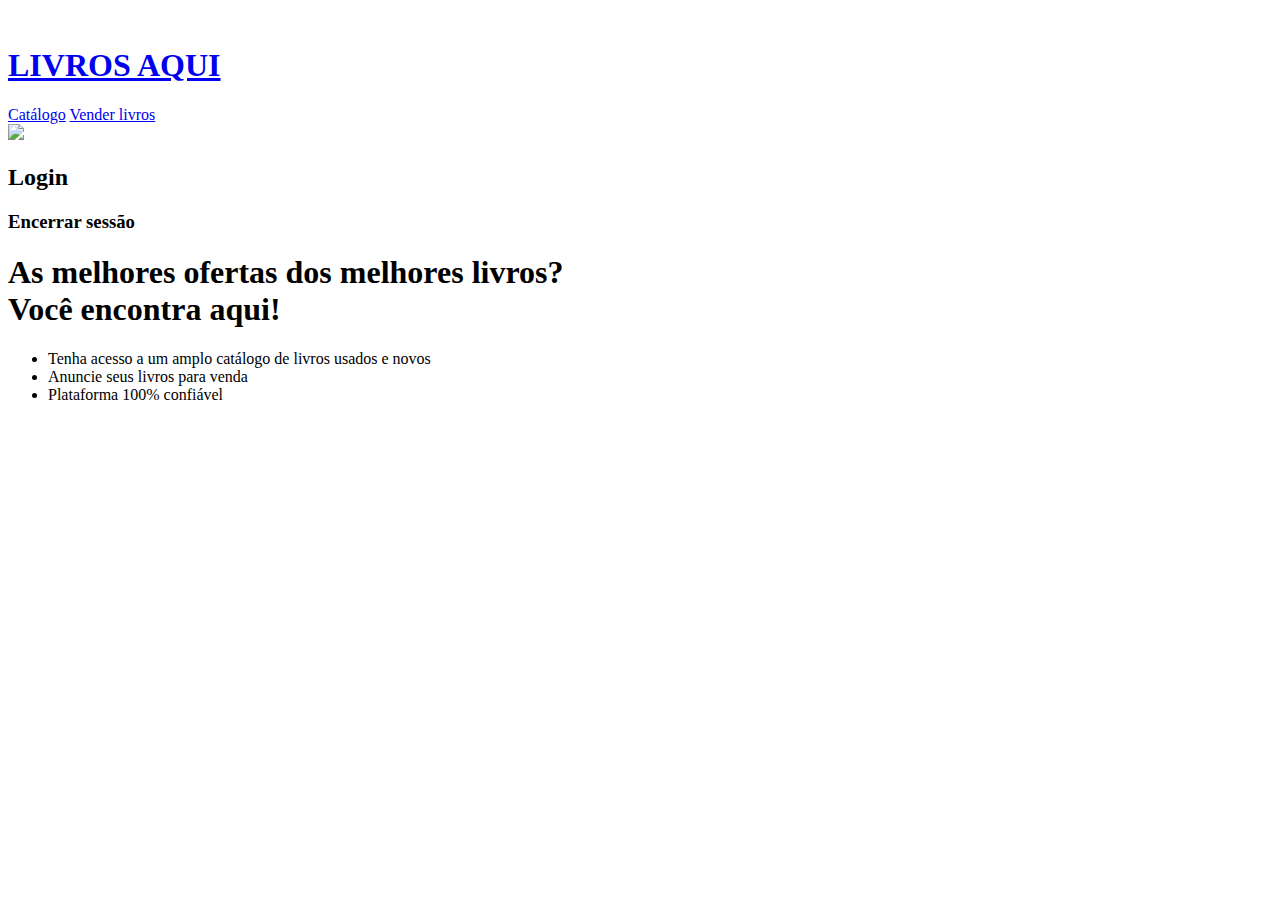
==== view/html/index.html @ d735dbeb "adding adjustments in logout button" ====
<!DOCTYPE html>
<html lang="pt">
<head>

</head>
<body>
    <meta charset="UTF-8"> <!--- Qual significado disso? -->
    <meta http-equiv="X-UA-Compatible" content="IE=edge">
    <meta name="viewport" content="width=device-width, initial-scale=1.0">

    <link rel="stylesheet" href="/LivrosAqui/view/css/headerStyle.css">
    <link rel="stylesheet" href="/LivrosAqui/view/css/mainStyle.css">

    <title> Livros Aqui - Home</title>

    <header>
        <a id="icon" href="/LivrosAqui/view/html/index.html">
            <img src="/LivrosAqui/view/css/media/book.png" alt="">
            <h1>LIVROS <span>AQUI</span></h1>
        </a>

        <nav>
            <a href="verLivros.html" >Catálogo</a>
            <a href="anunciarLivros.html" >Vender livros</a>
        </nav>

        <aside>
            <img src="/LivrosAqui/view/css/media/login.png">
            <h2 id="LoginArea">Login</h2>
            
            <h3 id="Exit">Encerrar sessão</h3>
            
        </aside>

    </header>

    <main>
        <section>
            <aside>
                <h1><span>As melhores ofertas dos melhores livros?</span><br>Você encontra aqui!</h1>
            </aside>
            <aside>
                <ul>
                    <li>Tenha acesso a um amplo catálogo de livros usados e novos</li>
                    <li>Anuncie seus livros para venda</li>
                    <li>Plataforma 100% confiável</li>
                </ul>

            </aside>
        </section>


    </main>
</body>
</html>
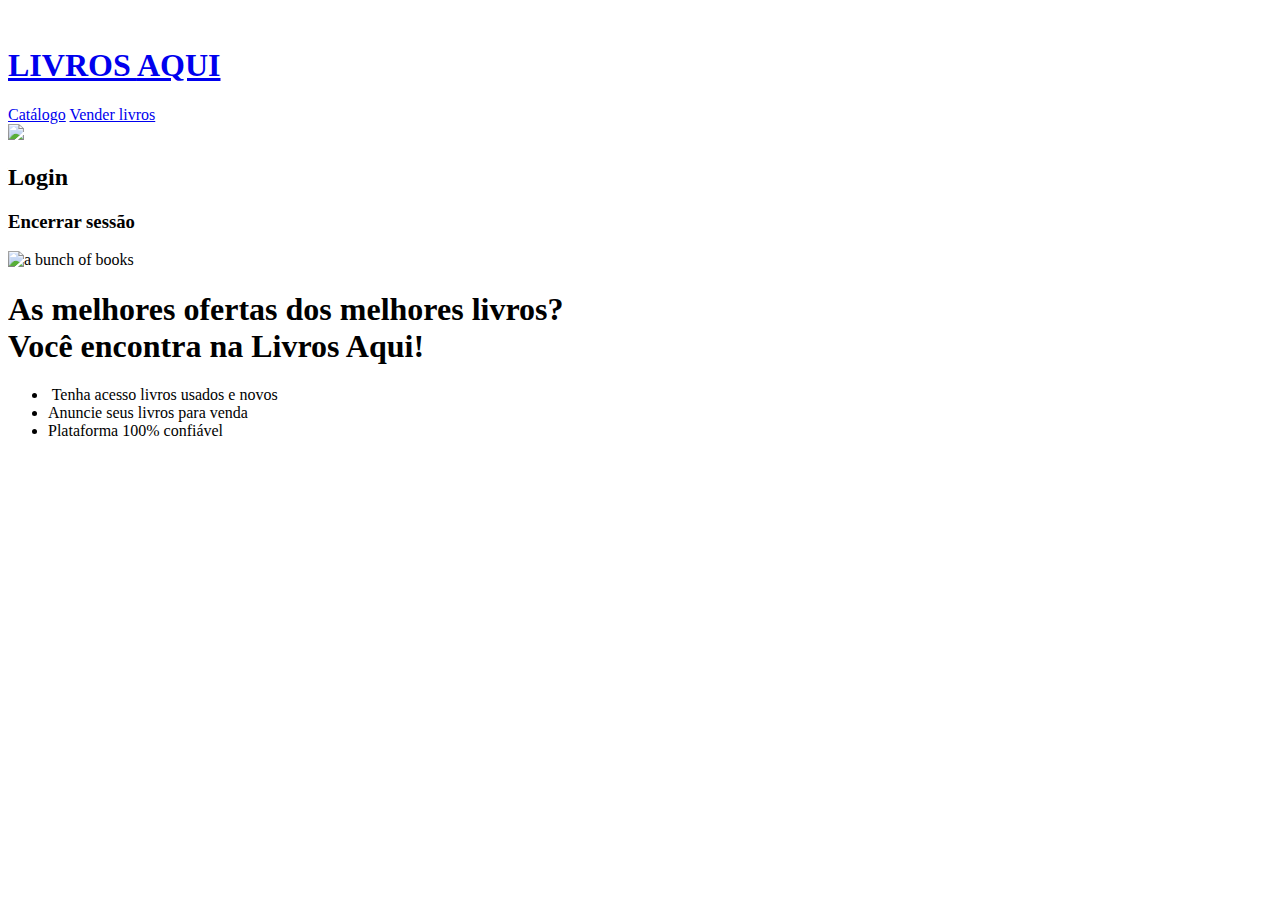
==== commit 262baa28: "Adding details to landing page" ====
--- a/view/html/index.html
+++ b/view/html/index.html
@@ -2,8 +2,6 @@
 <html lang="pt">
 <head>
 
-</head>
-<body>
     <meta charset="UTF-8"> <!--- Qual significado disso? -->
     <meta http-equiv="X-UA-Compatible" content="IE=edge">
     <meta name="viewport" content="width=device-width, initial-scale=1.0">
@@ -12,7 +10,8 @@
     <link rel="stylesheet" href="/LivrosAqui/view/css/mainStyle.css">
 
     <title> Livros Aqui - Home</title>
-
+</head>
+<body>
     <header>
         <a id="icon" href="/LivrosAqui/view/html/index.html">
             <img src="/LivrosAqui/view/css/media/book.png" alt="">
@@ -35,15 +34,17 @@
     </header>
 
     <main>
+        <img id="bunchCover" src="/LivrosAqui/view/css/media/aBunchOfBooks.png" alt="a bunch of books">
         <section>
             <aside>
-                <h1><span>As melhores ofertas dos melhores livros?</span><br>Você encontra aqui!</h1>
+                <div></div>
+                <h1><span>As melhores ofertas dos melhores livros?</span><br>Você encontra na Livros Aqui!</h1>
             </aside>
             <aside>
                 <ul>
-                    <li>Tenha acesso a um amplo catálogo de livros usados e novos</li>
-                    <li>Anuncie seus livros para venda</li>
-                    <li>Plataforma 100% confiável</li>
+                    <li> <img class="correct" src="/LivrosAqui/view/css/media/bookIcon.png" alt=""> Tenha acesso livros usados e novos</li>
+                    <li><img class="correct" src="/LivrosAqui/view/css/media/bookIcon.png" alt="">Anuncie seus livros para venda</li>
+                    <li><img class="correct" src="/LivrosAqui/view/css/media/bookIcon.png" alt="">Plataforma 100% confiável</li>
                 </ul>
 
             </aside>
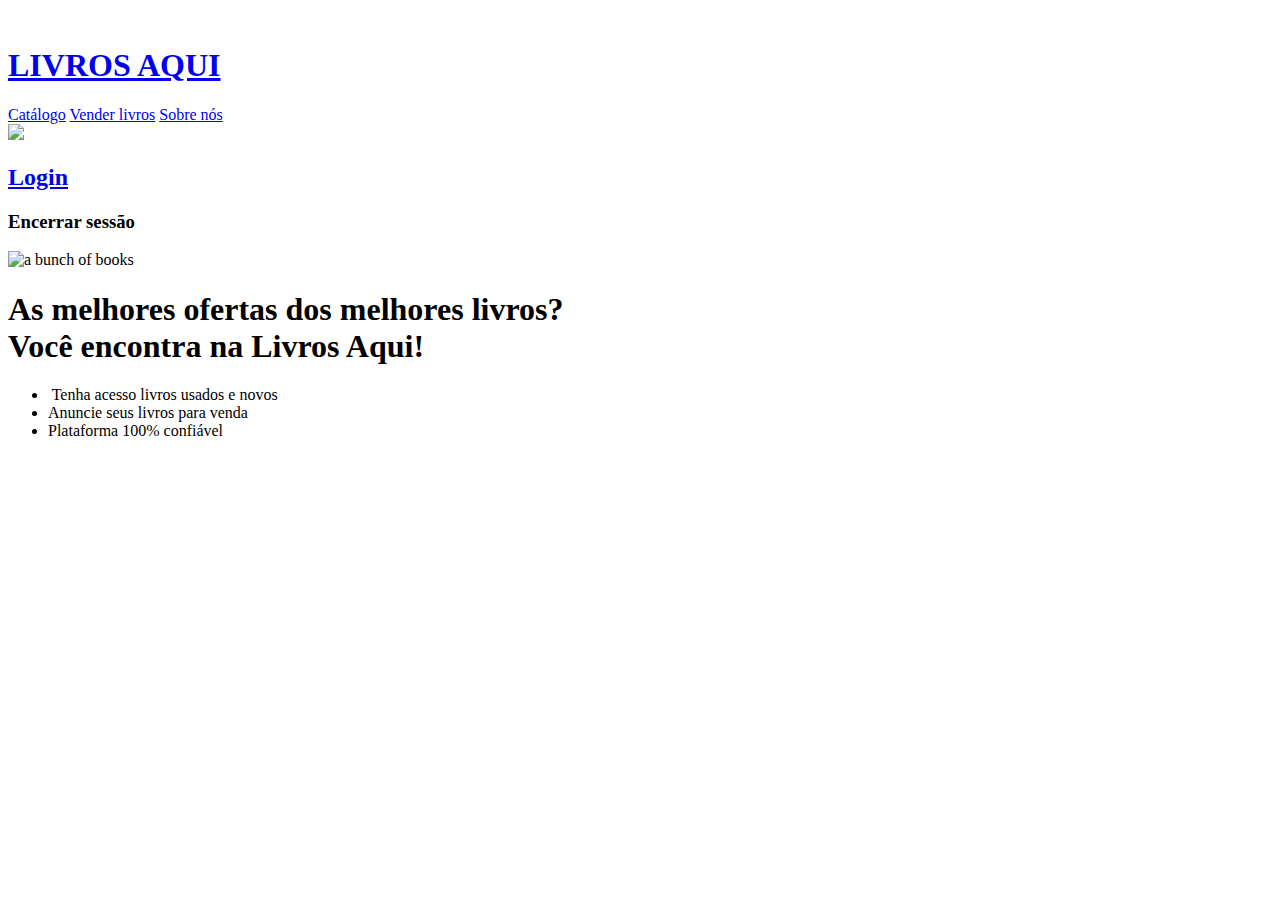
==== commit dd48610e: "add sign in and sign up screen" ====
--- a/view/html/index.html
+++ b/view/html/index.html
@@ -6,6 +6,7 @@
     <meta http-equiv="X-UA-Compatible" content="IE=edge">
     <meta name="viewport" content="width=device-width, initial-scale=1.0">
 
+    <link rel="icon" href="/LivrosAqui/view/css/media/favicon.png" type="image/x-icon">
     <link rel="stylesheet" href="/LivrosAqui/view/css/headerStyle.css">
     <link rel="stylesheet" href="/LivrosAqui/view/css/mainStyle.css">
 
@@ -21,12 +22,14 @@
         <nav>
             <a href="verLivros.html" >Catálogo</a>
             <a href="anunciarLivros.html" >Vender livros</a>
+            <a href="sobreNos.html">Sobre nós</a>
         </nav>
 
         <aside>
             <img src="/LivrosAqui/view/css/media/login.png">
-            <h2 id="LoginArea">Login</h2>
-            
+            <a href="login.html">
+                <h2 id="LoginArea">Login</h2>
+            </a>
             <h3 id="Exit">Encerrar sessão</h3>
             
         </aside>
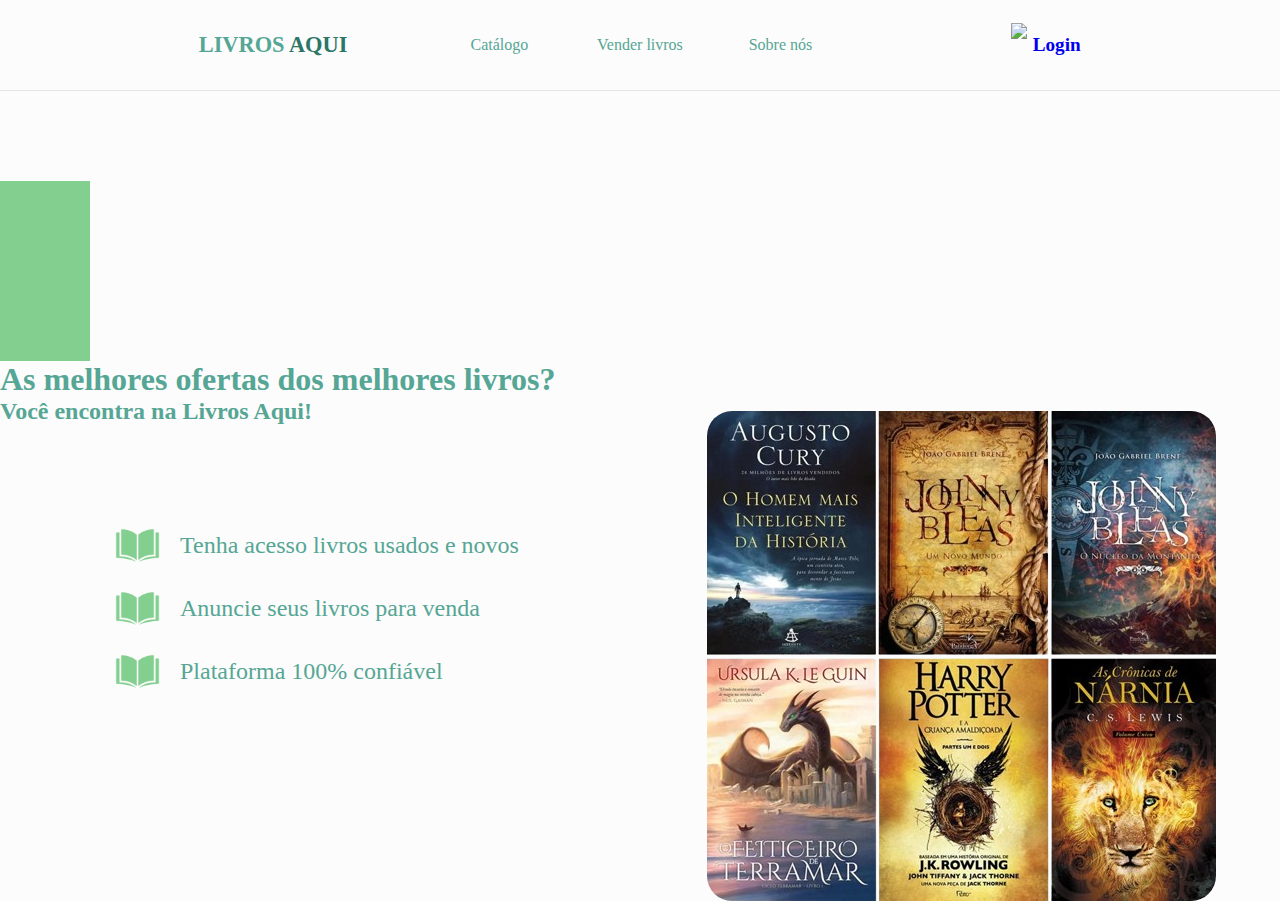
==== commit c62e5a30: "adds first version of css for login and fixes directory issue" ====
--- a/view/html/index.html
+++ b/view/html/index.html
@@ -6,16 +6,16 @@
     <meta http-equiv="X-UA-Compatible" content="IE=edge">
     <meta name="viewport" content="width=device-width, initial-scale=1.0">
 
-    <link rel="icon" href="/LivrosAqui/view/css/media/favicon.png" type="image/x-icon">
-    <link rel="stylesheet" href="/LivrosAqui/view/css/headerStyle.css">
-    <link rel="stylesheet" href="/LivrosAqui/view/css/mainStyle.css">
+    <link rel="icon" href="/view/css/media/favicon.png" type="image/x-icon">
+    <link rel="stylesheet" href="/view/css/headerStyle.css">
+    <link rel="stylesheet" href="/view/css/mainStyle.css">
 
     <title> Livros Aqui - Home</title>
 </head>
 <body>
     <header>
-        <a id="icon" href="/LivrosAqui/view/html/index.html">
-            <img src="/LivrosAqui/view/css/media/book.png" alt="">
+        <a id="icon" href="/view/html/index.html">
+            <img src="/view/css/media/book.png" alt="">
             <h1>LIVROS <span>AQUI</span></h1>
         </a>
 
@@ -26,7 +26,7 @@
         </nav>
 
         <aside>
-            <img src="/LivrosAqui/view/css/media/login.png">
+            <img src=" /view/css/media/login.png">
             <a href="login.html">
                 <h2 id="LoginArea">Login</h2>
             </a>
@@ -37,7 +37,7 @@
     </header>
 
     <main>
-        <img id="bunchCover" src="/LivrosAqui/view/css/media/aBunchOfBooks.png" alt="a bunch of books">
+        <img id="bunchCover" src=" /view/css/media/aBunchOfBooks.png" alt="a bunch of books">
         <section>
             <aside>
                 <div></div>
@@ -45,9 +45,9 @@
             </aside>
             <aside>
                 <ul>
-                    <li> <img class="correct" src="/LivrosAqui/view/css/media/bookIcon.png" alt=""> Tenha acesso livros usados e novos</li>
-                    <li><img class="correct" src="/LivrosAqui/view/css/media/bookIcon.png" alt="">Anuncie seus livros para venda</li>
-                    <li><img class="correct" src="/LivrosAqui/view/css/media/bookIcon.png" alt="">Plataforma 100% confiável</li>
+                    <li> <img class="correct" src="/view/css/media/bookIcon.png" alt=""> Tenha acesso livros usados e novos</li>
+                    <li><img class="correct" src="/view/css/media/bookIcon.png" alt="">Anuncie seus livros para venda</li>
+                    <li><img class="correct" src="/view/css/media/bookIcon.png" alt="">Plataforma 100% confiável</li>
                 </ul>
 
             </aside>
--- a/view/css/headerStyle.css
+++ b/view/css/headerStyle.css
@@ -0,0 +1,155 @@
+* { /* aplique para todos*/
+    border: 0; /*tudo vai está colado inicialmente*/
+    margin: 0;
+    text-decoration: none;
+
+    overflow: hide; /*.... POSSO RETIRAR ISSO DEPOIS... SE PRECISO */
+}
+
+header{
+    width: 90%; /* ocuppy 90% of the available horizontal space*/
+    height:10vh;
+    padding: 0 5%;
+    display: flex; /*deixe os items um "ao lado do outro"*/
+    flex-flow: row wrap;  /*deixe os caras numa fileiras, mas se não tiver espaço deixe-os wrap*/
+    justify-content: space-evenly; /*deixe-os igualmente espaçados*/
+    align-items: center;
+    font-family: Roboto;
+    background-color:#FCFCFC;
+
+    border-bottom: 1px solid #e5e5e5;
+    
+}
+
+header nav{
+    width:40%;
+    height: 10vh;
+    display: flex;
+    flex-flow: row wrap;
+    justify-content: space-evenly;
+    align-items: center;
+}
+
+header nav a{
+    text-decoration: none;
+    width:22%;
+    align-items: center; /*center ver*/
+    justify-content: center;
+    display: flex;
+    color:#55A694;
+    
+    
+
+    /* #2e6c5e */;
+}
+
+header nav a:hover{
+    transform: color 500ms ease;
+    color: #55A694;
+    font-weight: bold;
+}
+
+header #icon{
+    width: 30%;
+    height: 10vh;
+    display:flex;
+    flex-flow: row wrap;
+    align-items: center;
+    justify-content: center;
+
+}
+
+header #icon h1{
+    width: 45%;
+    font-size: 1.4rem;
+    text-align: center;
+    color:#55A694;
+    
+}
+
+header #icon span{
+    color: #2c7666;
+}
+
+header #icon img{
+    width: 21%;
+    height: auto;
+    /*background-color: red;*/
+}
+
+header #icon:hover{
+    transition: transform ease 500ms;
+    transform: scale(1.05);
+}
+
+
+header aside:last-child{
+    height: 10vh;
+    width:30%;
+    display:flex;
+    flex-flow: row wrap;
+    justify-content: center;
+    align-items: center;
+    cursor:pointer;
+    position:relative;
+    color:#55A694;
+
+
+}
+
+header aside:last-child img{
+    width: auto;
+    height: 5vh;
+    padding: 0.5vh;
+}
+
+header aside:last-child h2{
+    font-size: 1.2rem;
+    padding: 0 2%;
+}
+
+header aside:last-child h3{
+    top:10vh;
+    width:100%;
+    padding: 2vh 0;
+    justify-self: center;
+    align-self: center;
+    font-size: 1rem;
+    z-index: 10;
+
+    position: absolute;
+    text-align: center;
+    /**/
+    display: none;
+    
+}
+
+/*
+top: 10vh;
+    width: 100%;
+    padding: 2vh 0vh;
+    justify-self: center;
+    align-self: center;
+    font-size: 1rem;
+    z-index: 14;
+    position: absolute;
+    /* border: 10px; */
+    /* margin: 17px 16px; */
+    /* display: none; 
+    text-align: center;
+*/
+
+header aside:last-child h2:hover{
+    cursor: pointer;
+    color: #3e7c6f;
+}
+
+header aside:last-child h3:hover{
+    cursor: pointer;
+    color: #3e7c6f;
+}
+
+
+header #displayConfig{
+    visibility: hidden;
+}--- a/view/css/mainStyle.css
+++ b/view/css/mainStyle.css
@@ -0,0 +1,93 @@
+main{
+    background-color:#FCFCFC;
+    width: 100%;
+    height:90vh;
+    position: relative;
+}
+
+main img:first-child{
+    width: auto;
+    height:auto;
+    position: absolute;
+    bottom:0;
+    right: 5%;
+    
+}
+
+main #bunchCover{
+    /*
+    background-color: #83CF8F;
+    border: 10px solid #83CF8F;
+    */
+    border-radius: 25px;
+}
+
+main section{
+    height:100%;
+    width:50%;
+}
+
+main section aside:first-child{
+    width:100%;
+    height:25vh;
+    padding-top: 10vh;
+    display:flex;
+    align-items: center;
+    flex-flow: row wrap;
+}
+
+main section aside:first-child div{
+    /*
+    border: 2px solid black;
+    */
+    width: 10vh;
+    height: 20vh;
+    background-color: #83CF8F;
+    margin-right: 5px;
+}
+
+main section span{
+    font-size: 2rem;
+    color:#55A694;
+    
+}
+
+main section h1{
+    
+    font-family: Roboto;
+    font-size: 1.5rem;
+    color: #55A694;;
+}
+
+main section aside:last-child{
+    margin-left: 12vh;
+    height: 45vh;
+    display: flex;
+    align-items: center;
+}
+
+main section ul{
+    list-style-position: inside;
+    list-style: none;
+    padding: 1vh;
+}
+
+main section li{
+    font-size: 1.5rem;
+    padding: 1vh 0;
+    display: flex;
+    flex-flow:row wrap;
+    align-items: center;
+    font-family: Roboto;
+    
+    color:#55A694;
+
+
+}
+
+main section .correct{
+    position: relative;
+    width: auto;
+    height: 5vh;
+    margin-left: 2vh;
+}